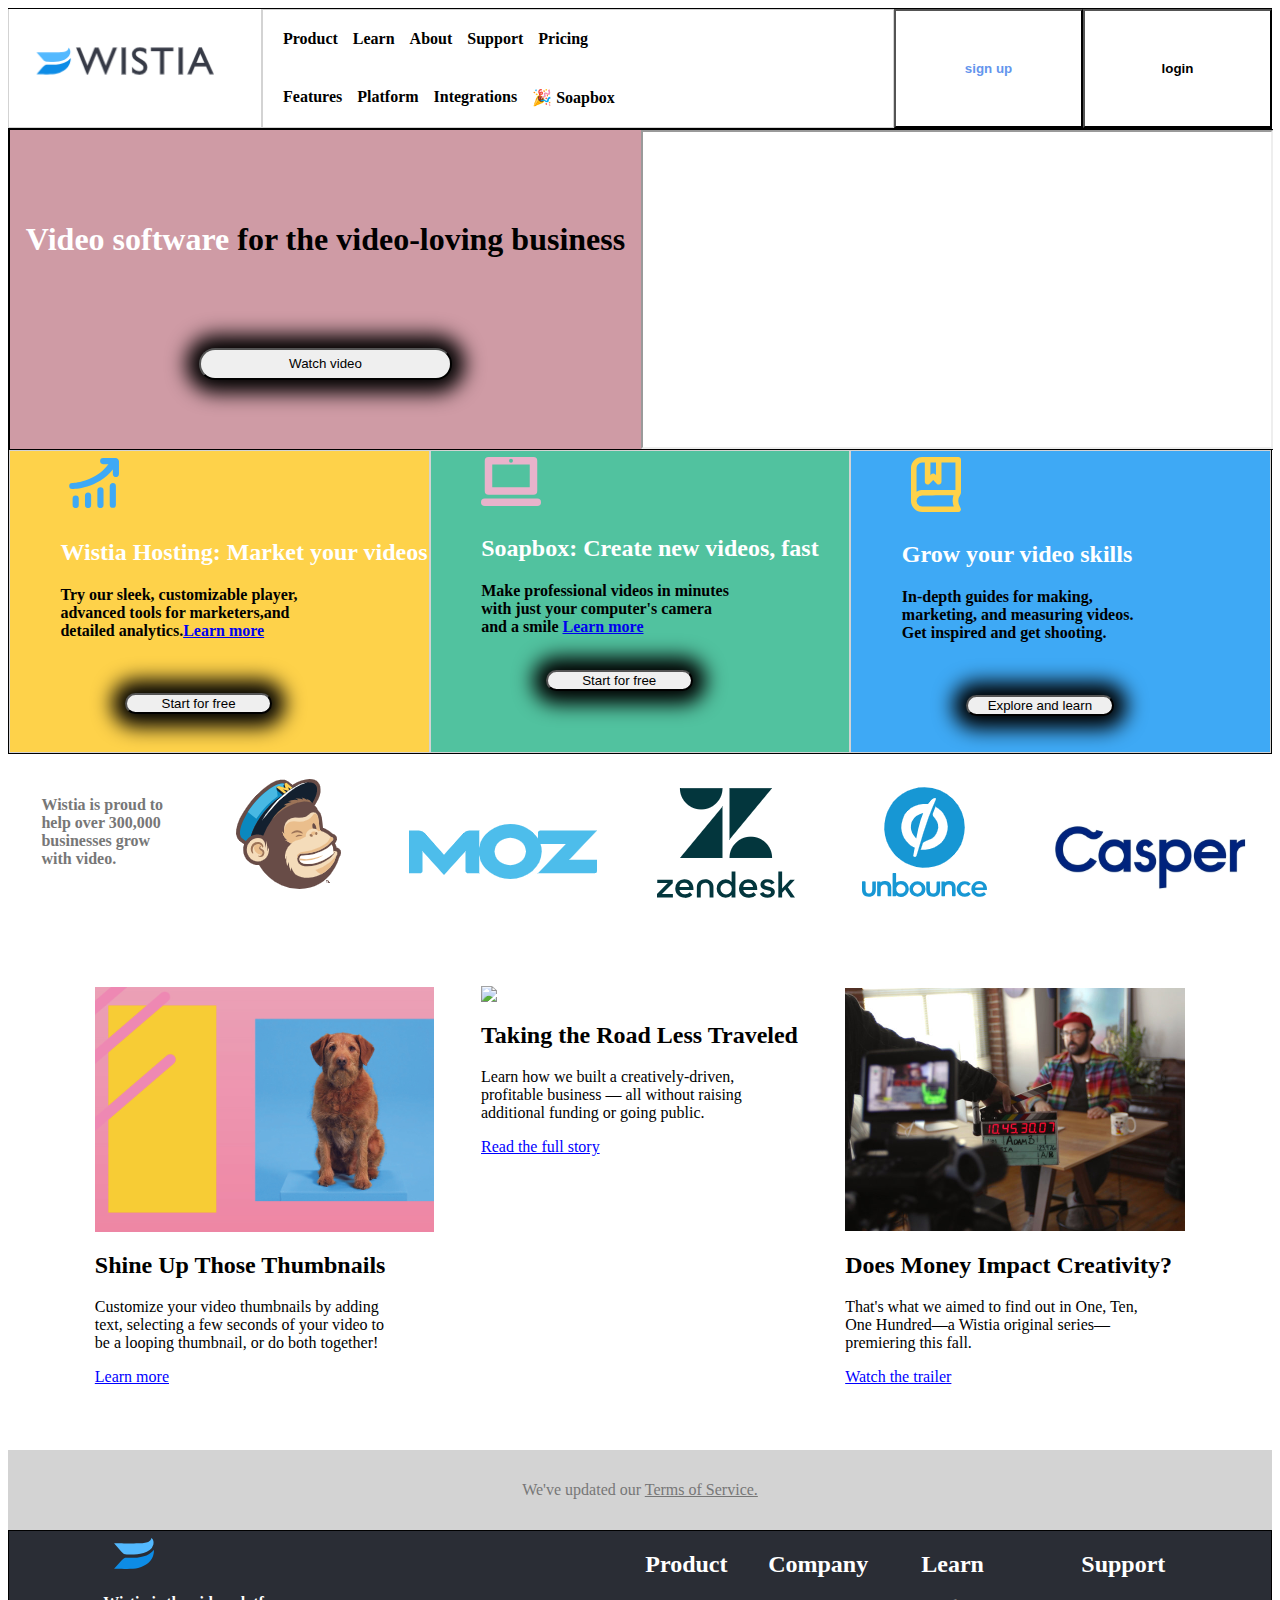
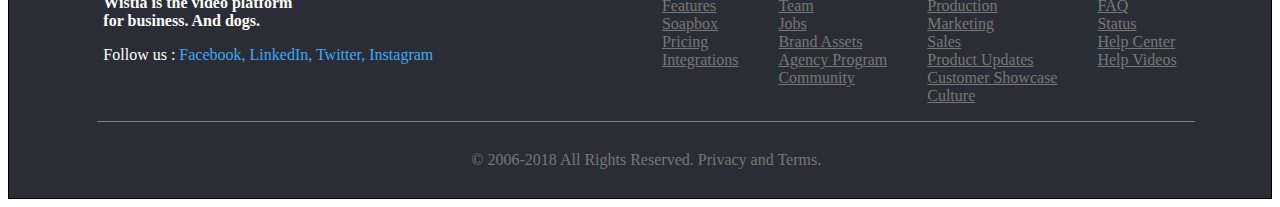
==== index.html @ 607ba452 "Rename Wistia.html to index.html" ====
<!DOCTYPE html/>
<html>

    <head>
            <meta charset="utf-8">
            <link rel="stylesheet" href="style.css" />
            <title>Witsia</title>
    </head>

    <body>
        <header>
        <div class="nav-bar-logo">
                <img src="logos\wistia-logo.png"/> 
        </div>
        <div class="nav-bar-menu">
            
                <div class="nav-bar-menu-list-1">    
                    <ul>
                        <li> <a href="#"><strong>Product</strong></a> </li>
                        <li> <a href="#"><strong>Learn</strong></a> </li>
                        <li> <a href="#"><strong>About</strong></a> </li> 
                        <li> <a href="#"><strong>Support</strong></a> </li>
                        <li> <a href="#"><strong>Pricing</strong></a> </li>
                    </ul>
                </div>
                <div class="nav-bar-menu-list-2">
                    <ul>
                        <li> <a href="#"><strong>Features</strong></a> </li>
                        <li> <a href="#"><strong>Platform</strong></a> </li>
                        <li> <a href="#"><strong>Integrations</strong></a> </li>
                        <li> <a href="#"><strong>🎉 Soapbox</strong></a> </li>                    
                    </ul>
                </div>
            </div>
        
        <div class="nav-bar-menu-buttons">
            <button class="nav-bar-menu-button" style="color:cornflowerblue;"><strong>sign up</strong></button>
            <button class="nav-bar-menu-button"><strong>login</strong> </button>    
        </div>
        </header>
        <section class="services">
            <div class="videos-box">
                <div class="discreption-box">
                    <h1> <strong style="color:white">Video software</strong> for the video-loving business</h1>
                    <input type="button" value="Watch video"/>
                </div>
                <div class="video-box">
                        <iframe width="99.5%" height="315px"
                        src="https://www.youtube.com/embed/Du4V2R6syWA">
                        </iframe>
                </div>
                
            </div>
            <div class="services-box">
                <div class="service-box service-box-1">
                    <div class="service-box-logo">
                        <img src="logos\box-1-logo.png"/>
                    </div>
                    <div class="service-box-discreption">
                        <h2>Wistia Hosting: Market your videos</h2>
                        <p><strong>
                            Try our sleek, customizable player,<br>
                            advanced tools for marketers,and<br>
                            detailed analytics.<a href="#" class="learn more">Learn more</a>
                        </strong>
                        </p>
                    </div>
                    <div class="service-box-button">
                        <input type="button" value="Start for free"/>
                    </div>
                </div>
                <div class="service-box service-box-2">
                <div class="service-box-logo">
                    <img src="logos\box-2-logo.png"/>
                </div>
                    <div class="service-box-discreption">
                        <h2>Soapbox: Create new videos, fast</h2>
                        <p><strong>
                            Make professional videos in minutes <br>
                            with just your computer's camera<br>
                            and a smile <a href="#" class="learn more">Learn more</a>
                        </strong>
                        </p>
                    </div>
                    <div class="service-box-button">
                        <input type="button" value="Start for free"/>
                    </div>
                </div>
                <div class="service-box service-box-3">
                    <div class="service-box-logo">
                        <img src="logos\box-3-logo.png"/>
                    </div>
                    <div class="service-box-discreption">
                        <h2>Grow your video skills</h2>
                        <p><strong>
                            In-depth guides for making,<br>
                            marketing, and measuring videos.<br>
                            Get inspired and get shooting.
                        </strong>
                        </p>
                    </div>
                    <div class="service-box-button">
                        <input type="button" value="Explore and learn"/>
                    </div>
                </div>
            </div>
        </section>
        <section class="parteners">
            <div class="partner-discreption-box">
                <p>
                <strong>
                    Wistia is proud to<br>
                    help over 300,000<br>
                    businesses grow <br>
                    with video.
                </strong>
                </p>
            </div>
            <div class="parteners-logos">
                <img src="logos\partner-1-logo.png"/>
                <img src="logos\partner-2-logo.png"/>
                <img src="logos\partner-3-logo.png"/>
                <img src="logos\partner-4-logo.png"/>
                <img src="logos\partner-5-logo.png"/>
            </div>
        </section>
        <section class="updates">
            <div class="updates-box box-1">
                <div class="update-image">
                    <img src="logos\update-image-1.png"/>
                </div>
                <div class="update-box">
                    <h2>Shine Up Those Thumbnails</h2>
                    <p>
                        Customize your video thumbnails by adding <br> 
                        text, selecting a few seconds of your video to<br>
                        be a looping thumbnail, or do both together!</p>
                        <a href="#">Learn more</a>
                </div>
            </div>
            <div class="updates-box box-2">
                <div class="update-image">
                    <img src="update-image-2.png"/>
                </div>
                <div class="update-box">
                    <h2>Taking the Road Less Traveled</h2>
                    <p>
                        Learn how we built a creatively-driven,  <br> 
                        profitable business — all without raising <br>
                        additional funding or going public.</p>
                        <a href="#">Read the full story</a>
                </div>
            </div>
            <div class="updates-box box-3">
                <div class="update-image">
                    <img src="logos\update-image-3.png"/>
                </div>
                <div class="update-box">
                    <h2>Does Money Impact Creativity?</h2>
                    <p>
                        That's what we aimed to find out in One, Ten,  <br> 
                        One Hundred—a Wistia original series—<br>
                        premiering this fall.</p>
                        <a href="#">Watch the trailer</a>
                </div>
            </div>
        </section>
        <div class="promo-bar">
                <p>We've updated our <a href="#">Terms of Service.</a></p>
        </div>
        <footer class="footer">
        <div class="footer-container">
            <div class="footer-box" >
                <img src="logos\footer-logo.png"/>
                </p>
                    <strong>
                        Wistia is the video platform<br> 
                        for business. And dogs.
                    </strong> 
                <p>
                <div class="footer-social-media">
                   Follow us :
                    <a href="//www.facebook.com/wistia">Facebook,</a>
                    <a href="//www.linkedin.com/company/wistia">LinkedIn,</a>
                    <a href="//www.twitter.com/wistia">Twitter,</a>
                    <a href="//www.instagram.com/wistia">Instagram</a>
                </div>
            </div>
            <div class="footer-lists">
                <div class="footer-list product-list">
                    <h2>Product</h2>
                    <ul>
                        <li><a href="#">Features</a></li>
                        <li><a href="#">Soapbox</a></li>
                        <li><a href="#">Pricing</a></li>
                        <li><a href="#">Integrations</a></li>
                    </ul>
                </div>
                <div class="footer-list Company-list">
                        <h2>Company</h2>
                        <ul>
                            <li><a href="#">Team</a></li>
                            <li><a href="#">Jobs</a></li>
                            <li><a href="#">Brand Assets</a></li>
                            <li><a href="#">Agency Program</a></li>
                            <li><a href="#">Community</a></li>
                        </ul>
                </div>
                <div class="footer-list Learn-list">
                        <h2>Learn</h2>
                        <ul>
                            <li><a href="#">Production</a></li>
                            <li><a href="#">Marketing</a></li>
                            <li><a href="#">Sales</a></li>
                            <li><a href="#">Product Updates</a></li>
                            <li><a href="#">Customer Showcase</a></li>
                            <li><a href="#">Culture</a></li>
                        </ul>
                </div>
                <div class="footer-lists">
                        <div class="footer-list support-list">
                            <h2>Support</h2>
                            <ul>
                                <li><a href="#">FAQ</a></li>
                                <li><a href="#">Status</a></li>
                                <li><a href="#">Help Center</a></li>
                                <li><a href="#">Help Videos</a></li>
                            </ul>
                        </div>
                </div>
            </div>
        </div>
            <div class="copyrights">
                <p><stron>© 2006-2018 All Rights Reserved. <a href="#">Privacy</a> and <a href="#">Terms</stron></a>.</p>
            </div>
        </footer>
    </body>
</html>
---- style.css ----
header {
    border-top: 0.5px solid black;
    display: flex;
    width: 100%;
}
/*css for wistia logo*/ 
.nav-bar-logo{
     width:20%;
     border-left:0.2px solid lightgrey;
     border-bottom:0.2px solid lightgrey;
     border-right:0.2px solid lightgrey; 
    }
.nav-bar-logo img {
    width: 100%;
}
/*css for menu list*/
.nav-bar-menu {
    border: 0.2px solid lightgrey;
    width: 50%;
    display: flex;
    flex-direction: column;
    justify-content: space-between;
    flex-grow: 1;
}
/*css for list 1 */
.nav-bar-menu-list-1 ul {
    list-style-type: none;
    margin: 10;
    padding: 10;
    overflow: hidden;
    
}
.nav-bar-menu-list-1 li {
    float:left;
    margin-right: 15px;
}
.nav-bar-menu-list-1 li a {
    
    color:black;
    text-decoration: none;
  
}
/*css for list 2 */
.nav-bar-menu-list-2 ul {
    list-style-type: none;
    margin: 10;
    padding: 10;
    overflow: hidden;

}
.nav-bar-menu-list-2 li {
float:left;
margin-right: 15px;
}
.nav-bar-menu-list-2 li a {

color:black;
text-decoration: none;

}

/*css for buttons in the menu of the nav bar */
.nav-bar-menu-buttons {
    display: flex;
    width: 30%;
}
.nav-bar-menu-button {
    width: 50%;
    background-color: white;
    border:0.5 px solid lightgrey;
}
.services {
border: 1px solid black;
}
.videos-box {
    border: 1px solid black;
    display:flex;
    width:100%;
}
.video-box {

    width: 100%;
}
.discreption-box  {
    display: flex;
    flex-direction: column;
    justify-content: space-evenly;
    background-color:rgb(207,155,165);
    width: 100%;
    text-align: center;
}
.discreption-box p strong {
     color: white;
}
.discreption-box input {
    width: 40%;
    margin-left: 30%;
    height: 10%;
    box-shadow: 0 0 20px 13px black;
    border-radius: 22px;
}
/*Css for services-box*/
.services-box {
    display: flex;
    width: 100%;
    text-align:center;
}
.service-box {
    border: 1px solid lightgrey;
    width: 34%;
}
.service-box-logo img {
    display: flex;
    justify-content: flex-start;
}
.service-box-discreption h2 {
    color: white;
}
.service-box-button {
    display: flex;
    justify-content: center;
    
}
.service-box-button input {
    display: flex;
    justify-content: center;
    width: 40%;
    margin-right: 25%;
    margin-bottom: 10%;
    margin-top: 10%;
    height: 10%;
    box-shadow: 0 0 20px 13px black;
    border-radius: 22px;
}
.service-box-1 {
    background-color:rgb(254,210,74);
    text-align: left;
    padding-left: 4%;
}
.service-box-2{
    background-color: rgb(81,194,159);
    text-align: left;
    padding-left: 4%;
}
.service-box-2 input {
    margin-top:5%;
}
.service-box-3{
    background-color: rgb(62,169,245);
    text-align: left;
    padding-left: 4%;
}
.footer {
    border: 1px solid black;
}
/*css for partners*/
.parteners {
    display: flex;
    justify-content: space-around;
}
.partner-discreption-box{
    margin: 2%;
}
.partner-discreption-box p {
    color: rgb(119,119,119);
}
/*css for updates*/
.updates {
    display: flex;
    justify-content: space-around;
    margin:5%;
}
.update-box a {
    color: blue;
}
/*css for promo bar*/
.promo-bar {
    text-align: center;
    color: rgb(119,119,119);
    background-color: lightgrey;
    padding: 15px;
}
.promo-bar a {
    color: rgb(119,119,119);
}
/*Css for footer*/
.footer {
    background-color: rgb(42,45,53);
}
.footer-lists {
    display: flex;
    color: white;
}

.footer-lists li {
    list-style-type: none;
   
}
.footer-lists a {
    color: rgb(119,119,119);
}
.footer-container {
    display: flex;
    justify-content: space-around;
}
.footer-box {
    color:white;
}
.footer-box a {
    color:rgb(62,169,245);
    text-decoration:none;
}
.footer-list h2 {
    color:white;
    margin-left:20%;
}
.copyrights {
    text-align: center;
    color: rgb(119,119,119);
    padding: 1%;
    border-top: 0.3px solid grey;
    width: 85%;
    margin-left: 7%;
}
.copyrights a {
    text-decoration: none;
    color:rgb(119,119,119);
}
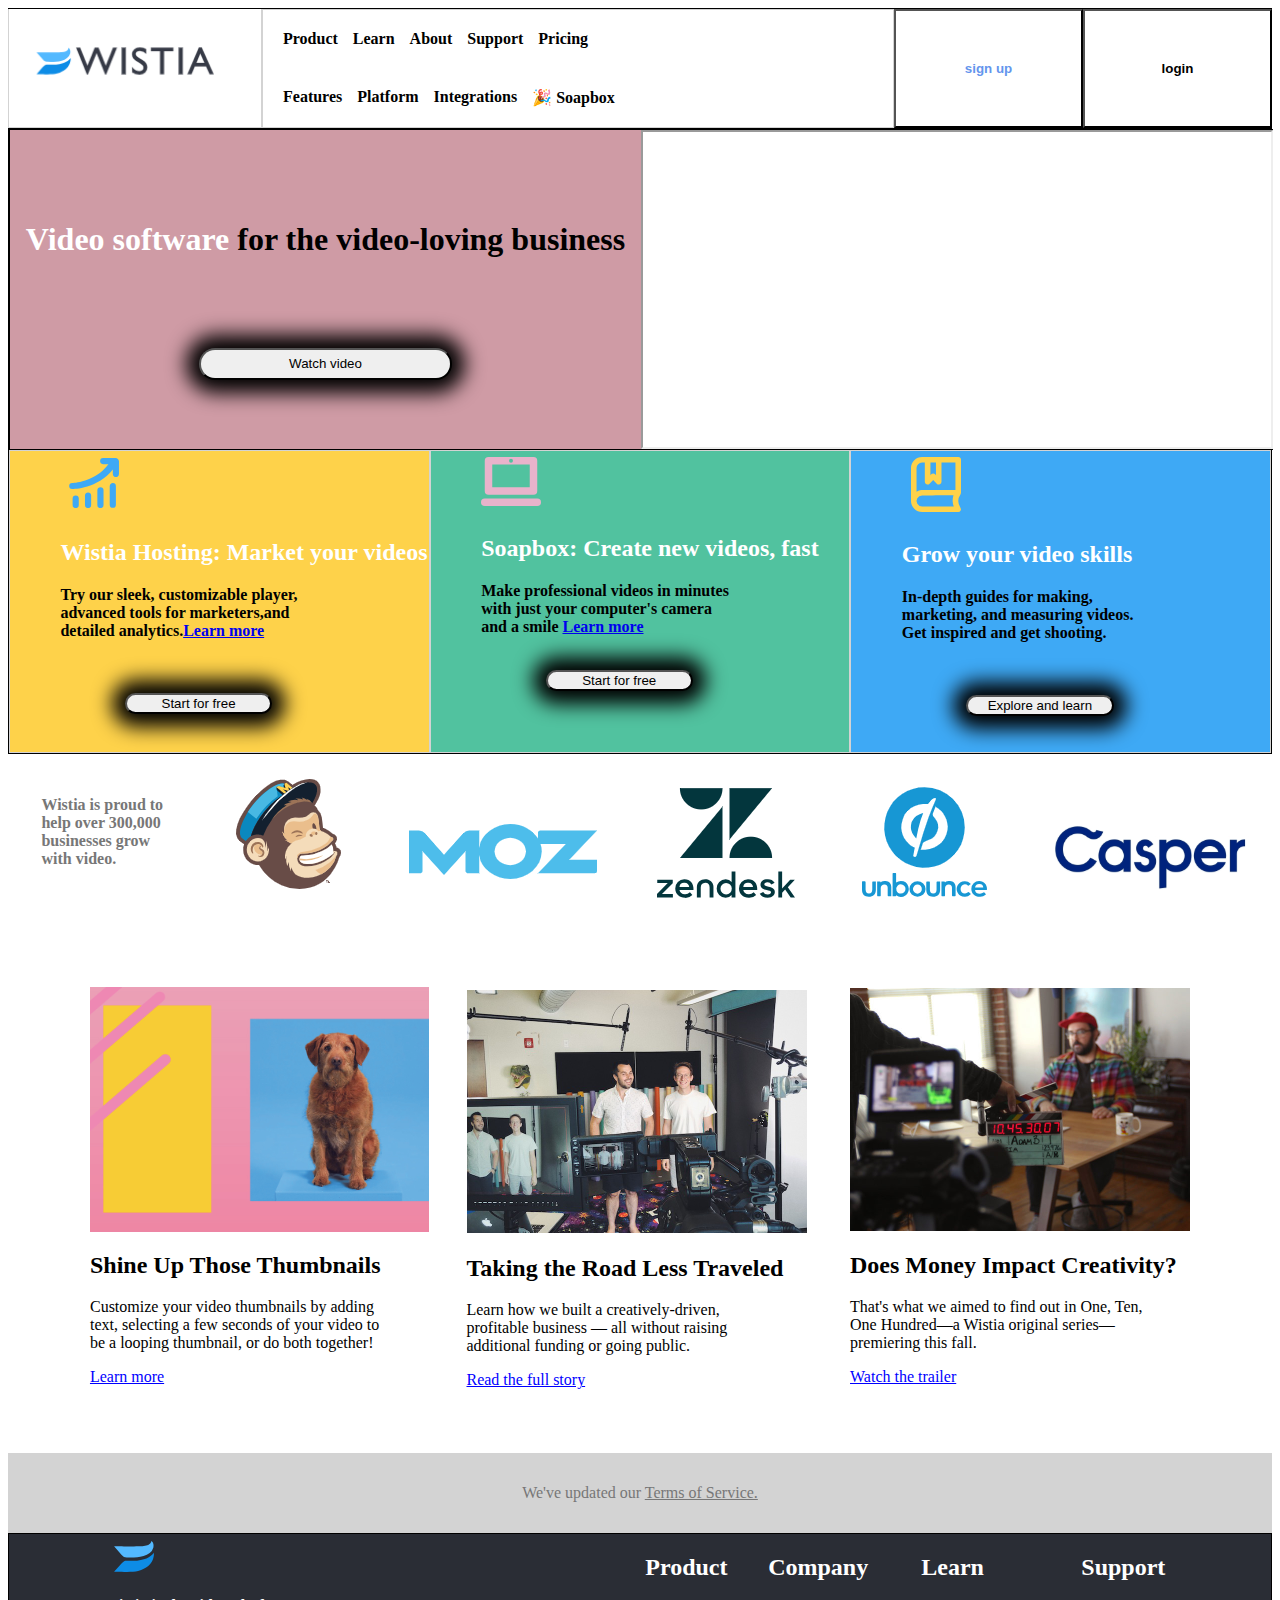
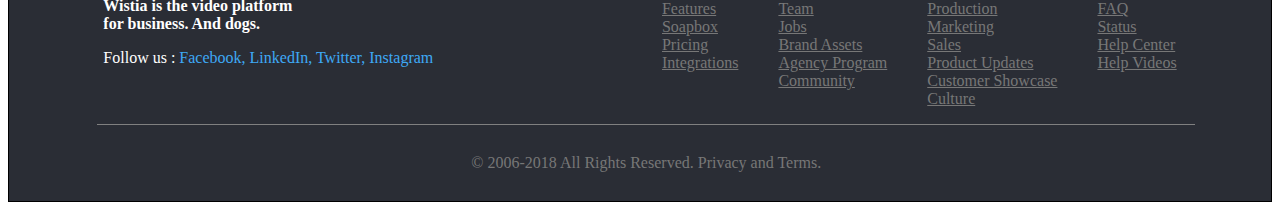
==== commit 3d0dc97c: "Update index.html" ====
--- a/index.html
+++ b/index.html
@@ -140,7 +140,7 @@
             </div>
             <div class="updates-box box-2">
                 <div class="update-image">
-                    <img src="update-image-2.png"/>
+                    <img src="logos\update-image-2.png"/>
                 </div>
                 <div class="update-box">
                     <h2>Taking the Road Less Traveled</h2>
